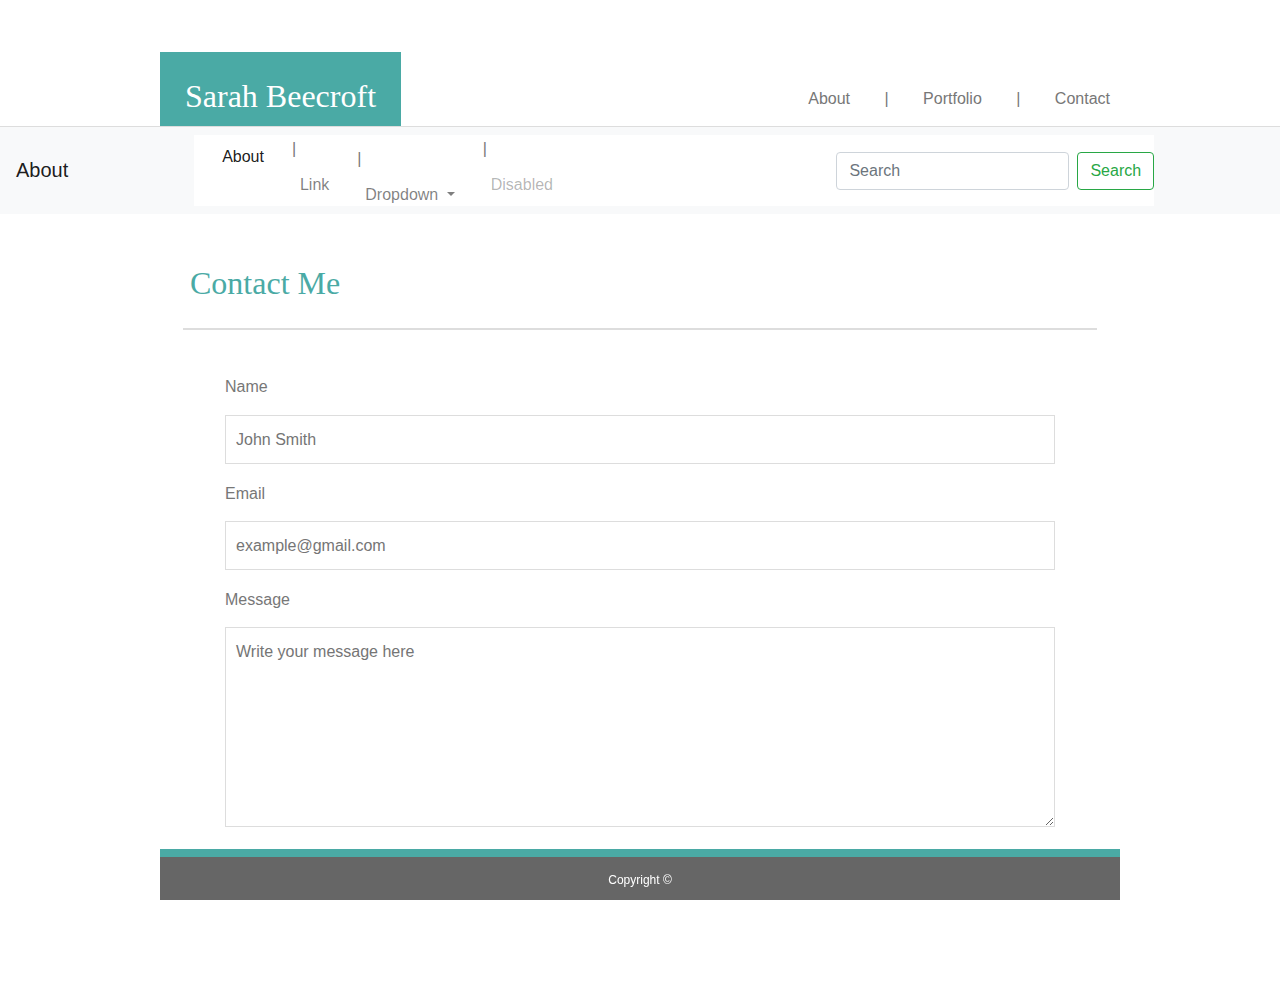
==== contact.html @ 2b7c4250 "Added bootstrap nav bar code" ====
<!DOCTYPE html>
<html lang="en">

<head>
    <meta charset="UTF-8">
    <meta name="viewport" content="width=device-width, initial-scale=1, shrink-to-fit=no">
    <title>Contact</title>

     <!-- Link to Bootstrap CSS here-->
     <link rel="stylesheet" href="https://stackpath.bootstrapcdn.com/bootstrap/4.3.1/css/bootstrap.min.css" integrity="sha384-ggOyR0iXCbMQv3Xipma34MD+dH/1fQ784/j6cY/iJTQUOhcWr7x9JvoRxT2MZw1T" crossorigin="anonymous">
     <!-- Link to my stylesheet here -->
     <link rel="stylesheet" type="text/css" href="assets/css/style.css" />

</head>

<body>

    <!-- Header includes h1 and nav bar-->
    <header>
        <div class="clearfix">

            <div class="name">
                <h1>Sarah Beecroft</h1>
            </div>

            <div class="nav">
                <nav>
                    <ul>
                        <li><a href="index.html">About</a></li>
                        <li><a href="portfolio.html">Portfolio</a></li>
                        <li><a href="contact.html">Contact</a></li>
                    </ul>
                </nav>
            </div>
        </div>

    </header>

    <!-- Bootstrap Navbar Code -->
    <nav class="navbar navbar-expand-lg navbar-light bg-light">
        <a class="navbar-brand" href="index.html">About</a>
        <button class="navbar-toggler" type="button" data-toggle="collapse" data-target="#navbarSupportedContent" aria-controls="navbarSupportedContent" aria-expanded="false" aria-label="Toggle navigation">
          <span class="navbar-toggler-icon"></span>
        </button>
      
        <div class="collapse navbar-collapse" id="navbarSupportedContent">
          <ul class="navbar-nav mr-auto">
            <li class="nav-item active">
              <a class="nav-link" href="index.html">About <span class="sr-only">(current)</span></a>
            </li>
            <li class="nav-item">
              <a class="nav-link" href="#">Link</a>
            </li>
            <li class="nav-item dropdown">
              <a class="nav-link dropdown-toggle" href="#" id="navbarDropdown" role="button" data-toggle="dropdown" aria-haspopup="true" aria-expanded="false">
                Dropdown
              </a>
              <div class="dropdown-menu" aria-labelledby="navbarDropdown">
                <a class="dropdown-item" href="#">Action</a>
                <a class="dropdown-item" href="#">Another action</a>
                <div class="dropdown-divider"></div>
                <a class="dropdown-item" href="#">Something else here</a>
              </div>
            </li>
            <li class="nav-item">
              <a class="nav-link disabled" href="#" tabindex="-1" aria-disabled="true">Disabled</a>
            </li>
          </ul>
          <form class="form-inline my-2 my-lg-0">
            <input class="form-control mr-sm-2" type="search" placeholder="Search" aria-label="Search">
            <button class="btn btn-outline-success my-2 my-sm-0" type="submit">Search</button>
          </form>
        </div>
      </nav>

    <!-- Contact Form HTML -->
    <div class="contactform">
        <h2>Contact Me</h2>
        <hr>
        <br>
        <div class="container">
        <form action="none">

            <label for="name">Name</label>
            <input type="text" id="name" name="full name" placeholder="John Smith">

            <label for="email">Email</label>
            <input type="text" id="email" name="email" placeholder="example@gmail.com">

            <label for="message">Message</label>
            <textarea id="message" name="message" placeholder="Write your message here" style="height:200px"></textarea>

            <input type="submit" value="Submit">  <!-- Submit button -->

        </form>
    </div>
    </div>

    <!-- Footer HTML -->
    <div class="footer">
        <footer>
            <p id="copyright">Copyright ©</p>
        </footer>
    </div>

</body>

</html>
---- assets/css/style.css ----
/* Sets max-width to 960 for all content (except header), centers, and adds white background */
div { 
    max-width: 960px; 
    margin: auto;
    background: white;
    }
  
  /* Adds background image to site, sets background color, and font*/
  body {
    background-image: url("../../assets/images/leaves-pattern.png");
    background-color: white;
    font-family: Arial, Helvetica, sans-serif;
    color: #777777;
    margin: 0;
    line-height: 1.7em; 
   }
   
  
  
  
  
  
  /* Header */
  /* Header style - adds background color, padding, and bottom border */ 
  header {
    background-color: #ffffff;
    padding: 20px; 
    overflow: hidden; /* Removes scroll bar from header  */
    border-bottom:1px solid #dddddd;
    padding-bottom:10px;
  }
  
  /* Clears h1 and nav bar */
  .clearfix::after {
    content: "";
    clear: both;
    display: table;
  }
  
  /* Adds styling to h1 (name) */
  h1 {
    color: white;
    font-family: Georgia, 'Times New Roman', Times, serif; 
    padding: 25px;
    font-size:32px;
    background-color: #4aaaa5;
    color:#ffffff;
    display: inline;
    position: relative; 
    float: left;
    top: 32px;  /*  Moves inline with navigation links */
  }
  
  /* Nav bar styling */
  .nav {
    display: inline-block;  /* Puts navigation links inline horizontally instead of vertically */
    float: right; 
    position: relative; 
    overflow: hidden;
    top: 65px;
  }
  
  /* Navigation links positioning */
  ul li { 
    display: inline-block;
    margin-left: 20px; 
    top: 10px;
  }
  
  /* Removes bullet points from list */
  li {
    list-style: none;
  }
  
  /* Styles nav links and removes underline */
  li a {
    color: #777777;
    text-decoration: none;
    padding: 10px;
    
  }
  
  /* Changes link font and background color on hover */
  a:hover {
    background-color: #4aaaa5;;
    color: white;
  }
  
  /* Adds dividers between top nav links */
  nav li + li:before{
    content: " | ";
    text-align: center;
    padding-right: 20px;
  } 
  
  
  
  
  
  
  /* About section styling */
  .about {
    padding-bottom: 20px;
    margin-bottom: 40px;
  }
  
  /* Makes h2 teal, positions it, and sets font */
  h2 {
    color: #4aaaa5;
    font-family: Georgia, 'Times New Roman', Times, serif;
    margin: 10px;
    padding: 20px;
    position: relative;
    top: 10px;
    margin-top: 20px;
  }
  
  /* Adds line break beneath h2 */
  hr {
    width: 95%;
    border: 1.5px solid #dddddd;
  }
  
  /* Profile photo styling */
  #profilephoto {
      margin: 0 auto;
      padding: 20px; 
      float: left;
    }
  
  /* Paragraph About Me*/  
  .bio {
    margin: 10px;
    padding: 20px;
  }
    
  
  
  
  
  
  /* Portfolio */
  /* Portfolio grid styling */
  
  .row {
    display: flex;
  }
  
  .column {
    margin: 10px;
  }
  
  /* Image styling  */
  img {
    padding: 10px; 
    padding-left: 10px;
    margin-left: 10px;
  }
  
  /* Container holding the image and the text */
  .image {
    position: relative;
    text-align: center;
    color: white;
  }
  
  /* Adds style to text blocks over portfolio images and moves to bottom-center */
  .bottom-center {
    position: absolute;
    bottom: 30px;
    width: 246px; 
    height: 30px;
    left: 20px;
    padding: 12px;
    background: #4aaaa5;
    color: white;
    font-family: Georgia, 'Times New Roman', Times, serif;
    text-align: center;
  }
  
  .portfolio {
    padding-bottom: 20px;
    margin-bottom: 40px;
  }
  
  
  
  
  
  
  /* Contact */
  /* Contact form styling */
  .contactform {
    max-width: 960px; 
    padding-bottom: 20px;
    margin-bottom: 40px;
  }
  
  /* Puts container around form to decrease width of text boxes  */
  .container {
    width: 860px;
  }
  
  /* Styles the text boxes in the form */
  input[type=text], select, textarea {
    width: 100%; 
    padding: 10px; 
    border: 1px solid #dddddd; 
    box-sizing: border-box; 
    margin-top: 6px; 
    margin-bottom: 16px;  
  }
  
  /* Styles the "submit button" */
  input[type=submit] {
    background-color: #4aaaa5;
    color: white;
    padding: 10px 35px;
    border: 1px solid #dddddd;
    cursor: pointer;
    margin-bottom: 20px;
  }
  
  /* When moving the mouse over the submit button, add a darker grey color */
  input[type=submit]:hover {
    background-color: #666666;
  }
  
  
  
  
  
  
  /* Footer */
  /* Styles footer and fixes it to bottom */
  .footer {
    position: fixed;
    left: 0;
    right: 0;
    bottom: 0;
    text-align: center;
    background-color: #666666;
    border-top: 8px solid #4aaaa5;
    box-shadow: 0 50vh 0 50vh white; /* Extends footer to full width of page and makes background white */
    }
  
  #copyright {
    color: white;
    font-size: 12px;
    position: relative; 
    top: 10px; 
  }
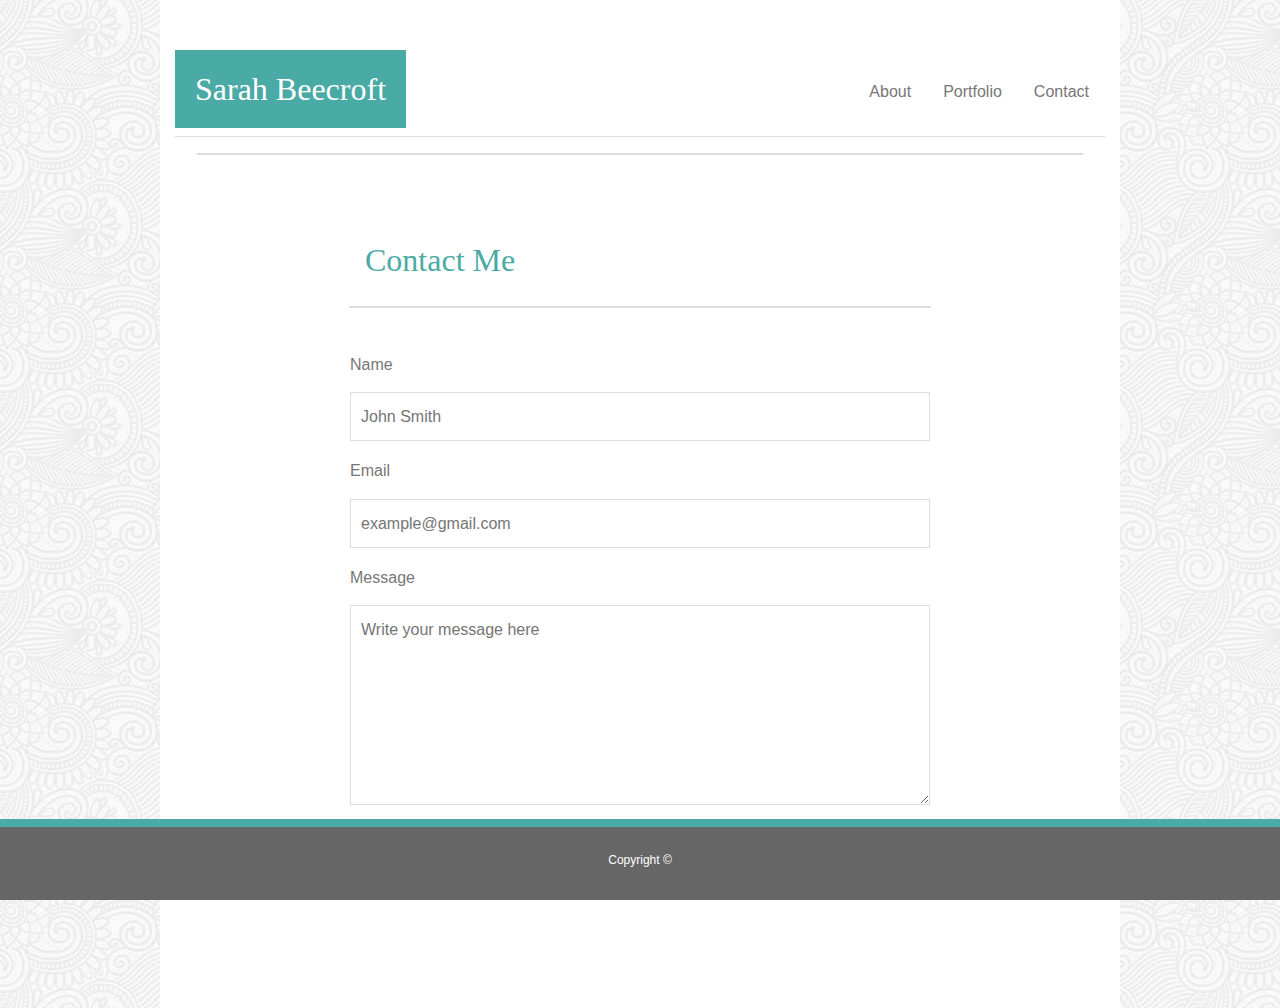
==== commit 737cd0b7: "Adjusted formatting on all pages within grid system" ====
--- a/contact.html
+++ b/contact.html
@@ -2,106 +2,145 @@
 <html lang="en">
 
 <head>
-    <meta charset="UTF-8">
-    <meta name="viewport" content="width=device-width, initial-scale=1, shrink-to-fit=no">
-    <title>Contact</title>
+  <meta charset="UTF-8">
+  <meta name="viewport" content="width=device-width, initial-scale=1, shrink-to-fit=no">
+  <title>Contact</title>
 
-     <!-- Link to Bootstrap CSS here-->
-     <link rel="stylesheet" href="https://stackpath.bootstrapcdn.com/bootstrap/4.3.1/css/bootstrap.min.css" integrity="sha384-ggOyR0iXCbMQv3Xipma34MD+dH/1fQ784/j6cY/iJTQUOhcWr7x9JvoRxT2MZw1T" crossorigin="anonymous">
-     <!-- Link to my stylesheet here -->
-     <link rel="stylesheet" type="text/css" href="assets/css/style.css" />
+  <!-- Link to Bootstrap CSS here-->
+  <link rel="stylesheet" href="https://stackpath.bootstrapcdn.com/bootstrap/4.3.1/css/bootstrap.min.css"
+    integrity="sha384-ggOyR0iXCbMQv3Xipma34MD+dH/1fQ784/j6cY/iJTQUOhcWr7x9JvoRxT2MZw1T" crossorigin="anonymous">
+  <!-- Link to my style sheet here -->
+  <link rel="stylesheet" type="text/css" href="assets/css/style.css" />
+
 
 </head>
 
 <body>
 
-    <!-- Header includes h1 and nav bar-->
+  <!-- Bootstrap container -->
+  <div class="container">
+
+    <!-- Adds white space -->
+    <div class="row" style="height:50px;"></div>
+
     <header>
-        <div class="clearfix">
 
-            <div class="name">
-                <h1>Sarah Beecroft</h1>
-            </div>
+      <div class="row">
 
-            <div class="nav">
-                <nav>
-                    <ul>
-                        <li><a href="index.html">About</a></li>
-                        <li><a href="portfolio.html">Portfolio</a></li>
-                        <li><a href="contact.html">Contact</a></li>
-                    </ul>
-                </nav>
-            </div>
+        <div class="col-5">
+          <h1>Sarah Beecroft</h1>
         </div>
+
+        <!-- Adds spacing between h1 and nav-->
+        <div class="col-2"></div>
+
+        <div class="col-5">
+
+          <!-- Navbar -->
+          <nav>
+
+            <!-- Fixes navlinks to right -->
+            <ul class="nav justify-content-end">
+
+              <li class="nav-item">
+                <a class="nav-link" href="index.html">About</a>
+              </li>
+              <li class="nav-item">
+                <a class="nav-link" href="portfolio.html">Portfolio</a>
+              </li>
+              <li class="nav-item">
+                <a class="nav-link active" href="contact.html">Contact</a>
+              </li>
+
+            </ul>
+
+          </nav>
+
+        </div>
+
+      </div>
 
     </header>
 
-    <!-- Bootstrap Navbar Code -->
-    <nav class="navbar navbar-expand-lg navbar-light bg-light">
-        <a class="navbar-brand" href="index.html">About</a>
-        <button class="navbar-toggler" type="button" data-toggle="collapse" data-target="#navbarSupportedContent" aria-controls="navbarSupportedContent" aria-expanded="false" aria-label="Toggle navigation">
-          <span class="navbar-toggler-icon"></span>
-        </button>
-      
-        <div class="collapse navbar-collapse" id="navbarSupportedContent">
-          <ul class="navbar-nav mr-auto">
-            <li class="nav-item active">
-              <a class="nav-link" href="index.html">About <span class="sr-only">(current)</span></a>
-            </li>
-            <li class="nav-item">
-              <a class="nav-link" href="#">Link</a>
-            </li>
-            <li class="nav-item dropdown">
-              <a class="nav-link dropdown-toggle" href="#" id="navbarDropdown" role="button" data-toggle="dropdown" aria-haspopup="true" aria-expanded="false">
-                Dropdown
-              </a>
-              <div class="dropdown-menu" aria-labelledby="navbarDropdown">
-                <a class="dropdown-item" href="#">Action</a>
-                <a class="dropdown-item" href="#">Another action</a>
-                <div class="dropdown-divider"></div>
-                <a class="dropdown-item" href="#">Something else here</a>
-              </div>
-            </li>
-            <li class="nav-item">
-              <a class="nav-link disabled" href="#" tabindex="-1" aria-disabled="true">Disabled</a>
-            </li>
-          </ul>
-          <form class="form-inline my-2 my-lg-0">
-            <input class="form-control mr-sm-2" type="search" placeholder="Search" aria-label="Search">
-            <button class="btn btn-outline-success my-2 my-sm-0" type="submit">Search</button>
-          </form>
-        </div>
-      </nav>
 
-    <!-- Contact Form HTML -->
-    <div class="contactform">
-        <h2>Contact Me</h2>
+    <!-- Adds line break beneath h2 -->
+    <div class="col-12">
+
+      <div class="row">
         <hr>
-        <br>
-        <div class="container">
-        <form action="none">
+      </div>
 
-            <label for="name">Name</label>
-            <input type="text" id="name" name="full name" placeholder="John Smith">
-
-            <label for="email">Email</label>
-            <input type="text" id="email" name="email" placeholder="example@gmail.com">
-
-            <label for="message">Message</label>
-            <textarea id="message" name="message" placeholder="Write your message here" style="height:200px"></textarea>
-
-            <input type="submit" value="Submit">  <!-- Submit button -->
-
-        </form>
-    </div>
     </div>
 
-    <!-- Footer HTML -->
-    <div class="footer">
-        <footer>
+    <!-- Adds white space -->
+    <div class="row" style="height:20px;"></div>
+
+    <div class="row">
+
+      <!-- Padding -->
+      <div class="col-2">
+      </div>
+
+      <div class="col-8">
+
+        <!-- Contact Form HTML -->
+        <div class="contactform">
+          <h2>Contact Me</h2>
+          <hr>
+          <br>
+
+          <div class="container">
+            <form action="none">
+
+              <label for="name">Name</label>
+              <input type="text" id="name" name="full name" placeholder="John Smith">
+
+              <label for="email">Email</label>
+              <input type="text" id="email" name="email" placeholder="example@gmail.com">
+
+              <label for="message">Message</label>
+              <textarea id="message" name="message" placeholder="Write your message here"
+                style="height:200px"></textarea>
+
+              <input type="submit" value="Submit"> <!-- Submit button -->
+
+            </form>
+
+          </div>
+
+        </div>
+
+      </div>
+
+      <!-- Padding -->
+      <div class="col-2">
+      </div>
+
+    </div>
+
+
+
+
+
+    <!-- Adds white space -->
+    <div class="col-12" style="height:50px;"></div>
+
+    <div class="row">
+
+      <div class="col-12">
+
+        <div class="footer">
+          <footer>
             <p id="copyright">Copyright ©</p>
-        </footer>
+          </footer>
+        </div>
+
+      </div>
+
     </div>
+
+  </div>
+
 
 </body>
 
--- a/assets/css/style.css
+++ b/assets/css/style.css
@@ -1,97 +1,54 @@
-/* Sets max-width to 960 for all content (except header), centers, and adds white background */
-div { 
-    max-width: 960px; 
-    margin: auto;
+/* Adds white background to container and sets max width to 960px */
+.container {
     background: white;
-    }
-  
-  /* Adds background image to site, sets background color, and font*/
+    max-width: 960px;
+} 
+ 
+ /* Adds background image to site, sets background color, and font*/
   body {
-    background-image: url("../../assets/images/leaves-pattern.png");
+    background-image: url("../../assets/images/full-bloom.png");
     background-color: white;
     font-family: Arial, Helvetica, sans-serif;
     color: #777777;
-    margin: 0;
     line-height: 1.7em; 
    }
    
-  
-  
-  
-  
-  
   /* Header */
   /* Header style - adds background color, padding, and bottom border */ 
   header {
     background-color: #ffffff;
-    padding: 20px; 
-    overflow: hidden; /* Removes scroll bar from header  */
-    border-bottom:1px solid #dddddd;
-    padding-bottom:10px;
-  }
-  
-  /* Clears h1 and nav bar */
-  .clearfix::after {
-    content: "";
-    clear: both;
-    display: table;
+    border-bottom: 1px solid #dddddd;
   }
   
   /* Adds styling to h1 (name) */
   h1 {
     color: white;
     font-family: Georgia, 'Times New Roman', Times, serif; 
-    padding: 25px;
+    padding: 20px;
     font-size:32px;
     background-color: #4aaaa5;
-    color:#ffffff;
-    display: inline;
-    position: relative; 
-    float: left;
-    top: 32px;  /*  Moves inline with navigation links */
+    text-align: center;
+    border: none;
+    display: inline-block; /* Trims h1 background */
   }
   
-  /* Nav bar styling */
-  .nav {
-    display: inline-block;  /* Puts navigation links inline horizontally instead of vertically */
-    float: right; 
-    position: relative; 
-    overflow: hidden;
-    top: 65px;
+  /* Nav link positioning */
+  .nav-item {
+    margin-top: 20px;
   }
   
-  /* Navigation links positioning */
-  ul li { 
-    display: inline-block;
-    margin-left: 20px; 
-    top: 10px;
+   /* Styles nav links and adds dividers */
+   nav a {
+    color: #777777;
   }
-  
-  /* Removes bullet points from list */
-  li {
-    list-style: none;
-  }
-  
-  /* Styles nav links and removes underline */
-  li a {
-    color: #777777;
-    text-decoration: none;
-    padding: 10px;
-    
-  }
+
+
   
   /* Changes link font and background color on hover */
   a:hover {
     background-color: #4aaaa5;;
     color: white;
   }
-  
-  /* Adds dividers between top nav links */
-  nav li + li:before{
-    content: " | ";
-    text-align: center;
-    padding-right: 20px;
-  } 
   
   
   
@@ -118,15 +75,10 @@
   /* Adds line break beneath h2 */
   hr {
     width: 95%;
-    border: 1.5px solid #dddddd;
+    border: 1px solid #dddddd;
   }
   
-  /* Profile photo styling */
-  #profilephoto {
-      margin: 0 auto;
-      padding: 20px; 
-      float: left;
-    }
+
   
   /* Paragraph About Me*/  
   .bio {
@@ -143,7 +95,7 @@
   /* Portfolio grid styling */
   
   .row {
-    display: flex;
+
   }
   
   .column {
@@ -152,9 +104,6 @@
   
   /* Image styling  */
   img {
-    padding: 10px; 
-    padding-left: 10px;
-    margin-left: 10px;
   }
   
   /* Container holding the image and the text */
@@ -191,15 +140,10 @@
   /* Contact */
   /* Contact form styling */
   .contactform {
-    max-width: 960px; 
     padding-bottom: 20px;
     margin-bottom: 40px;
   }
   
-  /* Puts container around form to decrease width of text boxes  */
-  .container {
-    width: 860px;
-  }
   
   /* Styles the text boxes in the form */
   input[type=text], select, textarea {
@@ -241,14 +185,13 @@
     text-align: center;
     background-color: #666666;
     border-top: 8px solid #4aaaa5;
-    box-shadow: 0 50vh 0 50vh white; /* Extends footer to full width of page and makes background white */
+    padding: 10px;
     }
   
   #copyright {
     color: white;
     font-size: 12px;
-    position: relative; 
-    top: 10px; 
+    margin-top: 10px;
   }
   
   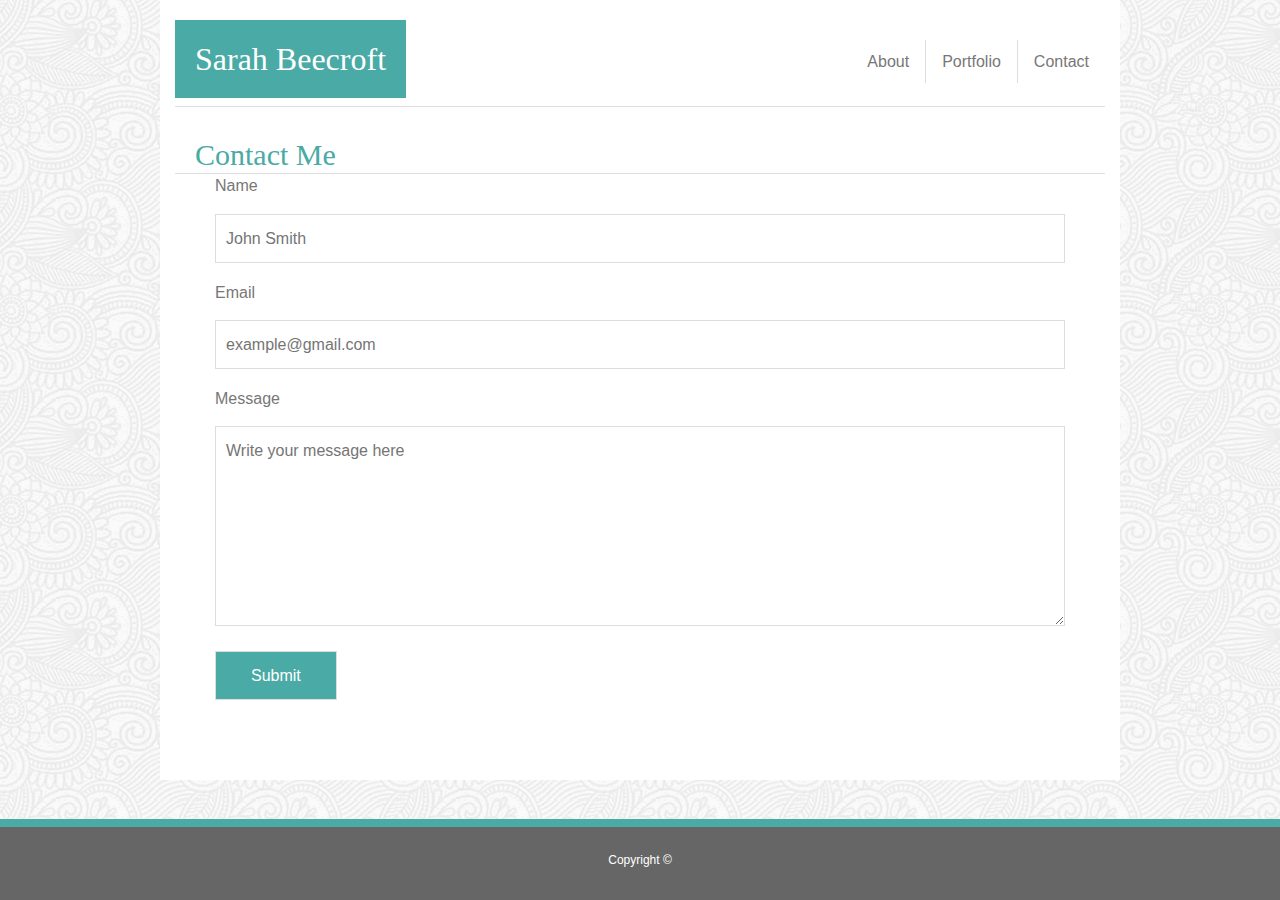
==== commit 67ff4065: "Added updated profile image with new size, made image responsive, and updated header on all pages" ====
--- a/contact.html
+++ b/contact.html
@@ -2,6 +2,7 @@
 <html lang="en">
 
 <head>
+
   <meta charset="UTF-8">
   <meta name="viewport" content="width=device-width, initial-scale=1, shrink-to-fit=no">
   <title>Contact</title>
@@ -12,7 +13,6 @@
   <!-- Link to my style sheet here -->
   <link rel="stylesheet" type="text/css" href="assets/css/style.css" />
 
-
 </head>
 
 <body>
@@ -21,7 +21,7 @@
   <div class="container">
 
     <!-- Adds white space -->
-    <div class="row" style="height:50px;"></div>
+    <div class="row" style="height:20px;"></div>
 
     <header>
 
@@ -39,8 +39,8 @@
           <!-- Navbar -->
           <nav>
 
-            <!-- Fixes navlinks to right -->
             <ul class="nav justify-content-end">
+              <!-- Fixes navlinks to right -->
 
               <li class="nav-item">
                 <a class="nav-link" href="index.html">About</a>
@@ -62,82 +62,64 @@
 
     </header>
 
+    <div class="row">
 
-    <!-- Adds line break beneath h2 -->
-    <div class="col-12">
-
-      <div class="row">
-        <hr>
+      <div class="col-12">
+        <h2>Contact Me</h2>
       </div>
 
-    </div>
+      <!-- Contact Form HTML -->
+      <div class="contactform">
 
-    <!-- Adds white space -->
-    <div class="row" style="height:20px;"></div>
 
-    <div class="row">
+        <div class="container">
+          <form action="none">
 
-      <!-- Padding -->
-      <div class="col-2">
-      </div>
+            <label for="name">Name</label>
+            <input type="text" id="name" name="full name" placeholder="John Smith">
 
-      <div class="col-8">
+            <label for="email">Email</label>
+            <input type="text" id="email" name="email" placeholder="example@gmail.com">
 
-        <!-- Contact Form HTML -->
-        <div class="contactform">
-          <h2>Contact Me</h2>
-          <hr>
-          <br>
+            <label for="message">Message</label>
+            <textarea id="message" name="message" placeholder="Write your message here" style="height:200px"></textarea>
 
-          <div class="container">
-            <form action="none">
+            <input type="submit" value="Submit"> <!-- Submit button -->
 
-              <label for="name">Name</label>
-              <input type="text" id="name" name="full name" placeholder="John Smith">
-
-              <label for="email">Email</label>
-              <input type="text" id="email" name="email" placeholder="example@gmail.com">
-
-              <label for="message">Message</label>
-              <textarea id="message" name="message" placeholder="Write your message here"
-                style="height:200px"></textarea>
-
-              <input type="submit" value="Submit"> <!-- Submit button -->
-
-            </form>
-
-          </div>
+          </form>
 
         </div>
 
       </div>
 
-      <!-- Padding -->
-      <div class="col-2">
-      </div>
+    </div>
 
+    <!-- Padding -->
+    <div class="col-2">
     </div>
+
+  </div>
 
 
 
 
 
-    <!-- Adds white space -->
-    <div class="col-12" style="height:50px;"></div>
+  <!-- Adds white space -->
+  <div class="col-12" style="height:50px;"></div>
 
-    <div class="row">
+  <div class="row">
 
-      <div class="col-12">
+    <div class="col-12">
 
-        <div class="footer">
-          <footer>
-            <p id="copyright">Copyright ©</p>
-          </footer>
-        </div>
-
+      <div class="footer">
+        <footer>
+          <p id="copyright">Copyright ©</p>
+        </footer>
       </div>
 
     </div>
+
+  </div>
 
   </div>
 
--- a/assets/css/style.css
+++ b/assets/css/style.css
@@ -16,7 +16,6 @@
   /* Header */
   /* Header style - adds background color, padding, and bottom border */ 
   header {
-    background-color: #ffffff;
     border-bottom: 1px solid #dddddd;
   }
   
@@ -37,12 +36,23 @@
     margin-top: 20px;
   }
   
-   /* Styles nav links and adds dividers */
-   nav a {
+  nav {
     color: #777777;
   }
-
-
+   /* Adds dividers to nav links */
+   nav li {
+    border-left: 1px solid #dddddd; 
+  }
+
+  /* Removes border from left side of first nav link */
+  a.nav-link {
+    color: #777777;
+  }
+
+  .nav li:first-child {
+    border-left: 0 none;
+    height: 50%;
+  }
   
   /* Changes link font and background color on hover */
   a:hover {
@@ -51,8 +61,7 @@
   }
   
   
-  
-  
+
   
   
   /* About section styling */
@@ -65,73 +74,77 @@
   h2 {
     color: #4aaaa5;
     font-family: Georgia, 'Times New Roman', Times, serif;
-    margin: 10px;
-    padding: 20px;
+    font-size: 30px;
     position: relative;
     top: 10px;
     margin-top: 20px;
-  }
-  
-  /* Adds line break beneath h2 */
-  hr {
-    width: 95%;
-    border: 1px solid #dddddd;
-  }
-  
-
-  
-  /* Paragraph About Me*/  
+    border-bottom: 1px solid #dddddd;
+    padding-left: 20px;
+  }
+
   .bio {
-    margin: 10px;
-    padding: 20px;
-  }
+    padding: 30px;
+    margin: 41px 20px 0px 10px;
+  }
+  
+  /* Responsive image  */
+  img.img-fluid {
+    margin: 58px 0px 0px 25px;
+
     
-  
-  
-  
-  
-  
-  /* Portfolio */
-  /* Portfolio grid styling */
-  
-  .row {
-
-  }
-  
-  .column {
-    margin: 10px;
-  }
-  
-  /* Image styling  */
-  img {
-  }
-  
-  /* Container holding the image and the text */
-  .image {
-    position: relative;
-    text-align: center;
-    color: white;
-  }
-  
-  /* Adds style to text blocks over portfolio images and moves to bottom-center */
-  .bottom-center {
-    position: absolute;
-    bottom: 30px;
-    width: 246px; 
-    height: 30px;
-    left: 20px;
-    padding: 12px;
-    background: #4aaaa5;
-    color: white;
-    font-family: Georgia, 'Times New Roman', Times, serif;
-    text-align: center;
-  }
-  
-  .portfolio {
-    padding-bottom: 20px;
-    margin-bottom: 40px;
-  }
-  
+  }
+
+  
+  
+
+/* Portfolio */
+/* Portfolio grid styling */
+
+
+.row {
+  display: flex;
+}
+
+.column {
+  margin: 10px;
+}
+
+/* Image styling  */
+img {
+  padding: 10px; 
+  padding-left: 10px;
+  margin-left: 10px;
+}
+
+/* Container holding the image and the text */
+.image {
+  position: relative;
+  text-align: center;
+  color: white;
+  left: 155px;
+}
+
+/* Adds style to text blocks over portfolio images and moves to bottom-center */
+.bottom-center {
+  position: absolute;
+  bottom: 30px;
+  width: 270px; 
+  height: 30px;
+  left: 20px;
+  background: #4aaaa5;
+  color: white;
+  font-family: Georgia, 'Times New Roman', Times, serif;
+  text-align: center;
+}
+
+.portfolio {
+  padding-bottom: 80px;
+  margin-bottom: 40px;
+  align-content: center;
+}
+
+
+
   
   
   
@@ -140,7 +153,7 @@
   /* Contact */
   /* Contact form styling */
   .contactform {
-    padding-bottom: 20px;
+    padding: 0px 40px 20px 40px;
     margin-bottom: 40px;
   }
   
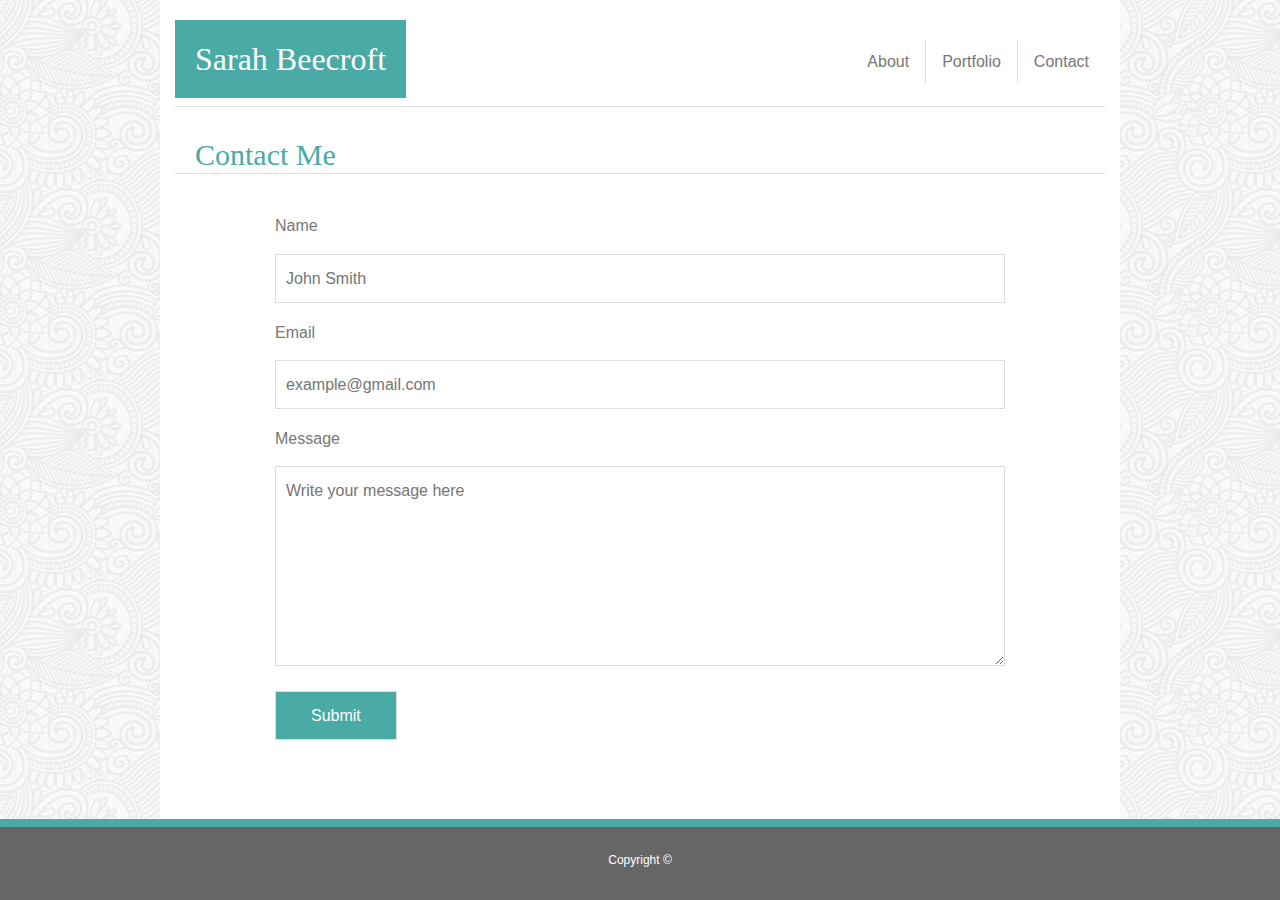
==== commit 43cafa83: "Removed stray divs after validating HTML" ====
--- a/contact.html
+++ b/contact.html
@@ -121,8 +121,6 @@
 
   </div>
 
-  </div>
-
 
 </body>
 
--- a/assets/css/style.css
+++ b/assets/css/style.css
@@ -13,6 +13,8 @@
     line-height: 1.7em; 
    }
    
+
+
   /* Header */
   /* Header style - adds background color, padding, and bottom border */ 
   header {
@@ -84,7 +86,7 @@
 
   .bio {
     padding: 30px;
-    margin: 41px 20px 0px 10px;
+    margin: 49px 20px 0px 10px;
   }
   
   /* Responsive image  */
@@ -111,7 +113,6 @@
 
 /* Image styling  */
 img {
-  padding: 10px; 
   padding-left: 10px;
   margin-left: 10px;
 }
@@ -127,14 +128,15 @@
 /* Adds style to text blocks over portfolio images and moves to bottom-center */
 .bottom-center {
   position: absolute;
-  bottom: 30px;
+  bottom: 20px;
+  left: 35px;
   width: 270px; 
-  height: 30px;
-  left: 20px;
+  height: 50px;
   background: #4aaaa5;
   color: white;
   font-family: Georgia, 'Times New Roman', Times, serif;
   text-align: center;
+  padding-top: 10px; /* Centers text vertically */ 
 }
 
 .portfolio {
@@ -149,11 +151,12 @@
   
   
   
+
   
   /* Contact */
   /* Contact form styling */
   .contactform {
-    padding: 0px 40px 20px 40px;
+    padding: 40px 100px 20px 100px;
     margin-bottom: 40px;
   }
   
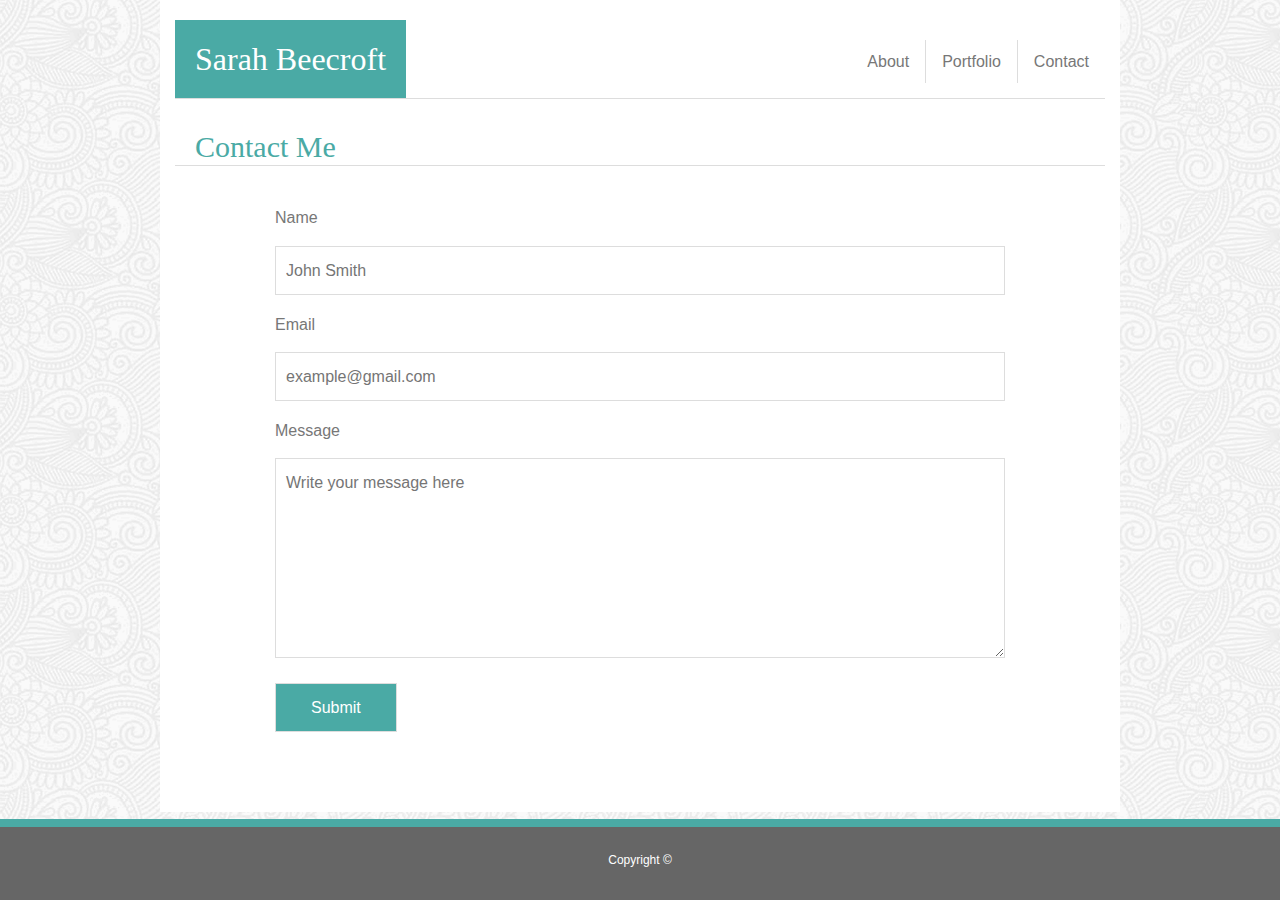
==== commit be642012: "Put header in its own container and removed margin beneath header" ====
--- a/contact.html
+++ b/contact.html
@@ -17,7 +17,6 @@
 
 <body>
 
-  <!-- Bootstrap container -->
   <div class="container">
 
     <!-- Adds white space -->
@@ -61,6 +60,10 @@
       </div>
 
     </header>
+
+  </div>
+  <!-- Bootstrap container -->
+  <div class="container">
 
     <div class="row">
 
--- a/assets/css/style.css
+++ b/assets/css/style.css
@@ -31,6 +31,7 @@
     text-align: center;
     border: none;
     display: inline-block; /* Trims h1 background */
+    margin-bottom: 0;
   }
   
   /* Nav link positioning */
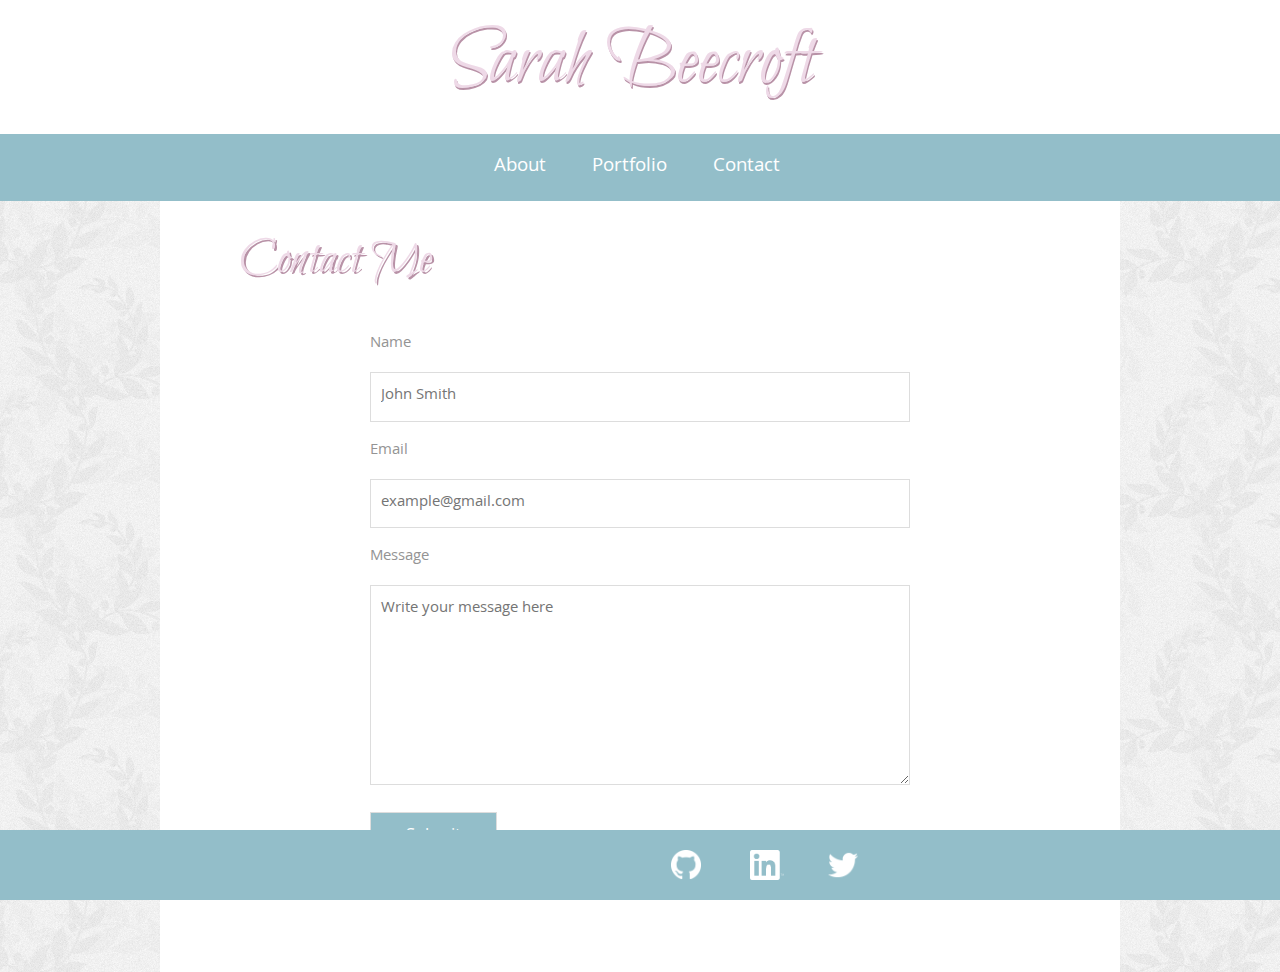
==== commit d4b43010: "Made final style changes to index.html and contact.html" ====
--- a/contact.html
+++ b/contact.html
@@ -5,126 +5,140 @@
 
   <meta charset="UTF-8">
   <meta name="viewport" content="width=device-width, initial-scale=1, shrink-to-fit=no">
-  <title>Contact</title>
+  <title>Contact Me</title>
 
-  <!-- Link to Bootstrap CSS here-->
+  <!-- Links to Bootstrap-->
   <link rel="stylesheet" href="https://stackpath.bootstrapcdn.com/bootstrap/4.3.1/css/bootstrap.min.css"
     integrity="sha384-ggOyR0iXCbMQv3Xipma34MD+dH/1fQ784/j6cY/iJTQUOhcWr7x9JvoRxT2MZw1T" crossorigin="anonymous">
-  <!-- Link to my style sheet here -->
+
+  <!-- Links to  my CSS -->
   <link rel="stylesheet" type="text/css" href="assets/css/style.css" />
+
+  <!-- Links to Google Fonts -->
+  <link href="https://fonts.googleapis.com/css?family=Bilbo+Swash+Caps|Khula" rel="stylesheet">
 
 </head>
 
 <body>
 
-  <div class="container">
+  <!-- Header -->
+  <header>
 
-    <!-- Adds white space -->
-    <div class="row" style="height:20px;"></div>
+    <div class="row">
 
-    <header>
+      <!-- White space -->
+      <div class="col-4"></div>
 
-      <div class="row">
-
-        <div class="col-5">
-          <h1>Sarah Beecroft</h1>
-        </div>
-
-        <!-- Adds spacing between h1 and nav-->
-        <div class="col-2"></div>
-
-        <div class="col-5">
-
-          <!-- Navbar -->
-          <nav>
-
-            <ul class="nav justify-content-end">
-              <!-- Fixes navlinks to right -->
-
-              <li class="nav-item">
-                <a class="nav-link" href="index.html">About</a>
-              </li>
-              <li class="nav-item">
-                <a class="nav-link" href="portfolio.html">Portfolio</a>
-              </li>
-              <li class="nav-item">
-                <a class="nav-link active" href="contact.html">Contact</a>
-              </li>
-
-            </ul>
-
-          </nav>
-
-        </div>
-
+      <!-- Header -->
+      <div class="col-4">
+        <h1>Sarah Beecroft</h1>
       </div>
 
-    </header>
+      <!-- White space -->
+      <div class="col-4"></div>
+
+    </div>
+
+  </header>
+
+
+  <!-- Nav bar -->
+  <div class="row" id="navbar">
+
+    <div class="col-12">
+
+      <ul class="nav justify-content-center">
+        <li class="nav-item">
+          <a class="nav-link" href="index.html">About</a>
+        </li>
+        <li class="nav-item">
+          <a class="nav-link" href="portfolio.html">Portfolio</a>
+        </li>
+        <li class="nav-item">
+          <a class="nav-link active" href="contact.html">Contact</a>
+        </li>
+      </ul>
+
+    </div>
 
   </div>
-  <!-- Bootstrap container -->
+
+  <!-- Puts image and about me content in container -->
   <div class="container">
 
     <div class="row">
 
-      <div class="col-12">
+      <div class="col-6">
+
         <h2>Contact Me</h2>
+
       </div>
 
-      <!-- Contact Form HTML -->
-      <div class="contactform">
+      <!--White Space -->
+      <div class="col-6" id="border"></div>
 
+    </div>
 
-        <div class="container">
-          <form action="none">
+    <div class="row">
+      
+      <!-- White Space -->
+      <div class="col-1"></div>
 
-            <label for="name">Name</label>
-            <input type="text" id="name" name="full name" placeholder="John Smith">
+      <div class="col-10">
 
-            <label for="email">Email</label>
-            <input type="text" id="email" name="email" placeholder="example@gmail.com">
+        <div class="contactform">
 
-            <label for="message">Message</label>
-            <textarea id="message" name="message" placeholder="Write your message here" style="height:200px"></textarea>
+          <div class="container">
+            <form action="none">
 
-            <input type="submit" value="Submit"> <!-- Submit button -->
+              <label for="name">Name</label>
+              <input type="text" id="name" name="full name" placeholder="John Smith">
 
-          </form>
+              <label for="email">Email</label>
+              <input type="text" id="email" name="email" placeholder="example@gmail.com">
 
+              <label for="message">Message</label>
+              <textarea id="message" name="message" placeholder="Write your message here"
+                style="height:200px"></textarea>
+
+              <input type="submit" value="Submit"> <!-- Submit button -->
+
+            </form>
+
+          </div>
+
+        </div>
+
+        <!-- White Space -->
+        <div class="col-1"></div>
+
+      </div>
+
+      <!--End of Bootstrap container -->
+    </div>
+
+    <!-- Footer -->
+    <div class="row">
+
+      <div class="col-md-12">
+
+        <div class="footer">
+          <footer>
+            <div class="logos">
+              <a href="https://github.com/SarahMBeecroft" target="_blank" class="noHover"><img
+                  src="./assets/images/githublogo.png" id="github" alt="White Github Logo"></a> <a
+                href="https://www.linkedin.com/in/sarah-beecroft-347b8747/" target="_blank"><img
+                  src="./assets/images/linkedinlogo.png" id="linkedin" alt="White LinkedIn Logo"></a> <a
+                href="https://twitter.com/sarah_bean" target="_blank"><img src="./assets/images/twitterlogo.png"
+                  id="twitter" alt="White twitter Logo"></a>
+            </div>
+          </footer>
         </div>
 
       </div>
 
     </div>
 
-    <!-- Padding -->
-    <div class="col-2">
-    </div>
-
-  </div>
-
-
-
-
-
-  <!-- Adds white space -->
-  <div class="col-12" style="height:50px;"></div>
-
-  <div class="row">
-
-    <div class="col-12">
-
-      <div class="footer">
-        <footer>
-          <p id="copyright">Copyright ©</p>
-        </footer>
-      </div>
-
-    </div>
-
-  </div>
-
-
 </body>
 
 </html>--- a/assets/css/style.css
+++ b/assets/css/style.css
@@ -4,211 +4,184 @@
     max-width: 960px;
 } 
  
- /* Adds background image to site, sets background color, and font*/
-  body {
-    background-image: url("../../assets/images/full-bloom.png");
-    background-color: white;
-    font-family: Arial, Helvetica, sans-serif;
-    color: #777777;
-    line-height: 1.7em; 
-   }
-   
-
-
-  /* Header */
-  /* Header style - adds background color, padding, and bottom border */ 
-  header {
-    border-bottom: 1px solid #dddddd;
-  }
-  
-  /* Adds styling to h1 (name) */
-  h1 {
-    color: white;
-    font-family: Georgia, 'Times New Roman', Times, serif; 
-    padding: 20px;
-    font-size:32px;
-    background-color: #4aaaa5;
-    text-align: center;
-    border: none;
-    display: inline-block; /* Trims h1 background */
-    margin-bottom: 0;
-  }
-  
-  /* Nav link positioning */
-  .nav-item {
-    margin-top: 20px;
-  }
-  
-  nav {
-    color: #777777;
-  }
-   /* Adds dividers to nav links */
-   nav li {
-    border-left: 1px solid #dddddd; 
-  }
-
-  /* Removes border from left side of first nav link */
-  a.nav-link {
-    color: #777777;
-  }
-
-  .nav li:first-child {
-    border-left: 0 none;
-    height: 50%;
-  }
-  
-  /* Changes link font and background color on hover */
-  a:hover {
-    background-color: #4aaaa5;;
-    color: white;
-  }
-  
-  
-
-  
-  
-  /* About section styling */
-  .about {
-    padding-bottom: 20px;
-    margin-bottom: 40px;
-  }
-  
-  /* Makes h2 teal, positions it, and sets font */
-  h2 {
-    color: #4aaaa5;
-    font-family: Georgia, 'Times New Roman', Times, serif;
-    font-size: 30px;
-    position: relative;
-    top: 10px;
-    margin-top: 20px;
-    border-bottom: 1px solid #dddddd;
-    padding-left: 20px;
-  }
-
-  .bio {
-    padding: 30px;
-    margin: 49px 20px 0px 10px;
-  }
-  
-  /* Responsive image  */
-  img.img-fluid {
-    margin: 58px 0px 0px 25px;
-
-    
-  }
-
-  
-  
-
-/* Portfolio */
-/* Portfolio grid styling */
-
-
-.row {
-  display: flex;
-}
-
-.column {
-  margin: 10px;
-}
-
-/* Image styling  */
-img {
-  padding-left: 10px;
-  margin-left: 10px;
-}
-
-/* Container holding the image and the text */
-.image {
-  position: relative;
-  text-align: center;
-  color: white;
-  left: 155px;
-}
-
-/* Adds style to text blocks over portfolio images and moves to bottom-center */
-.bottom-center {
-  position: absolute;
-  bottom: 20px;
-  left: 35px;
-  width: 270px; 
-  height: 50px;
-  background: #4aaaa5;
-  color: white;
-  font-family: Georgia, 'Times New Roman', Times, serif;
-  text-align: center;
-  padding-top: 10px; /* Centers text vertically */ 
-}
-
-.portfolio {
-  padding-bottom: 80px;
-  margin-bottom: 40px;
-  align-content: center;
+/* Adds background image to site, sets background color, and font*/
+body {
+  background-image: url("../../assets/images/xv.png");
+  background-color: white;
+  font-family: 'Khula', sans-serif;
+  color: #949494;
+  line-height: 1.7em; 
+  overflow-x: hidden; /* Hides horizontal scroll bar */
 }
 
 
+/* Header */
+header {
+  background: white;  
+  width:100%;
+}
+
+.fixedheader {
+  position: fixed;
+  top: 0;
+  width: 100%
+}
+
+
+/* Adds styling to h1 (name) */
+h1 {
+  font-family: 'Bilbo Swash Caps', cursive;
+  font-size: 80px;
+  padding: 15px 0px 15px 0px;
+  background: white;
+  color: #eed9e7;
+  text-align: center;
+  margin-right: 12px;
+  text-shadow: 1.5px 1.5px #b892a7;
+}
+
+/* Changes link background color on hover */
+h1:hover {
+  color: #b892a7;
+  text-shadow: 1.5px 1.5px #eed9e7;
+}
+
+
+/* Nav bar styling */
+#navbar {
+  background: #93bec9;
+}
+.nav-item {
+  background: #93bec9;
+  font-size: 20px;
+}
+
+.nav-link {
+  color: white;
+  padding: 20px;
+  margin-right: 6px;
+  font-family: 'Khula', sans-serif;
+}
+
+/* Changes link background color on hover */
+.nav-link:hover {
+  background-color: #4699a8;
+  color: white;
+}
+
+
+/* About section styling */
+/* Profile photo */
+img {
+  width: 200px;
+  height: 150px; 
+  margin: 15px 0px 85px 45px;
+}
+
+img:hover {
+  opacity: 0.5;
+  filter: alpha(opacity=50); /* For IE8 and earlier */
+}
+
+.bio {
+  margin: 20px 65px 135px 0px;
+}
+  
+h2 {
+  font-family: 'Bilbo Swash Caps', cursive;
+  font-size: 50px;
+  background: white;
+  color: #eed9e7;
+  text-shadow: 1.5px 1.5px #b892a7;
+  margin: 30px 0px 0px 65px;
+}
+
+/* Changes link background color on hover */
+h2:hover {
+  color: #b892a7;
+  text-shadow: 1.5px 1.5px #eed9e7;
+}
+
+
+/* Contact */
+/* Contact form styling */
+.contactform {
+  padding: 40px 100px 20px 100px;
+  margin-bottom: 40px;
+}
+  
+/* Styles the text boxes in the form */
+input[type=text], select, textarea {
+  width: 100%; 
+  padding: 10px; 
+  border: 1px solid #dddddd; 
+  box-sizing: border-box; 
+  margin-top: 6px; 
+  margin-bottom: 16px;  
+}
+  
+/* Styles the "submit button" */
+input[type=submit] {
+  background-color: #93bec9;
+  color: white;
+  padding: 10px 35px;
+  border: 1px solid #dddddd;
+  cursor: pointer;
+  margin-bottom: 50px;
+  font-size: 18px;
+}
+  
+/* When moving the mouse over the submit button, add a darker grey color */
+input[type=submit]:hover {
+  background-color: #4699a8;
+}
 
   
+/* Footer */
+/* Styles footer and fixes it to bottom */
+.footer {
+  position: fixed;
+  left: 0;
+  right: 0;
+  bottom: 0;
+  background-color: #93bec9;
+  height: 70px;
+}
   
-  
-  
+#github {
+  height: 30px;
+  width: auto;
+  margin-top: 20px;
+}
 
-  
-  /* Contact */
-  /* Contact form styling */
-  .contactform {
-    padding: 40px 100px 20px 100px;
-    margin-bottom: 40px;
-  }
-  
-  
-  /* Styles the text boxes in the form */
-  input[type=text], select, textarea {
-    width: 100%; 
-    padding: 10px; 
-    border: 1px solid #dddddd; 
-    box-sizing: border-box; 
-    margin-top: 6px; 
-    margin-bottom: 16px;  
-  }
-  
-  /* Styles the "submit button" */
-  input[type=submit] {
-    background-color: #4aaaa5;
-    color: white;
-    padding: 10px 35px;
-    border: 1px solid #dddddd;
-    cursor: pointer;
-    margin-bottom: 20px;
-  }
-  
-  /* When moving the mouse over the submit button, add a darker grey color */
-  input[type=submit]:hover {
-    background-color: #666666;
-  }
-  
-  
-  
-  
-  
-  
-  /* Footer */
-  /* Styles footer and fixes it to bottom */
-  .footer {
-    position: fixed;
-    left: 0;
-    right: 0;
-    bottom: 0;
-    text-align: center;
-    background-color: #666666;
-    border-top: 8px solid #4aaaa5;
-    padding: 10px;
-    }
-  
-  #copyright {
-    color: white;
-    font-size: 12px;
-    margin-top: 10px;
-  }
-  
-  +#github:hover {
+  opacity: 0.5;
+  filter: alpha(opacity=50); /* For IE8 and earlier */
+}
+
+#linkedin {
+  height: 30px;
+  width: auto;
+  margin-top: 20px;
+}
+
+#linkedin:hover {
+  opacity: 0.5;
+  filter: alpha(opacity=50); /* For IE8 and earlier */
+}
+
+#twitter {
+  height: 30px;
+  width: auto;
+  margin-top: 20px;
+  margin-left: 40px;
+}
+
+#twitter:hover {
+  opacity: 0.5;
+  filter: alpha(opacity=50); /* For IE8 and earlier */
+}
+
+.logos {
+  margin: 0px 0px 50px 626px;
+}
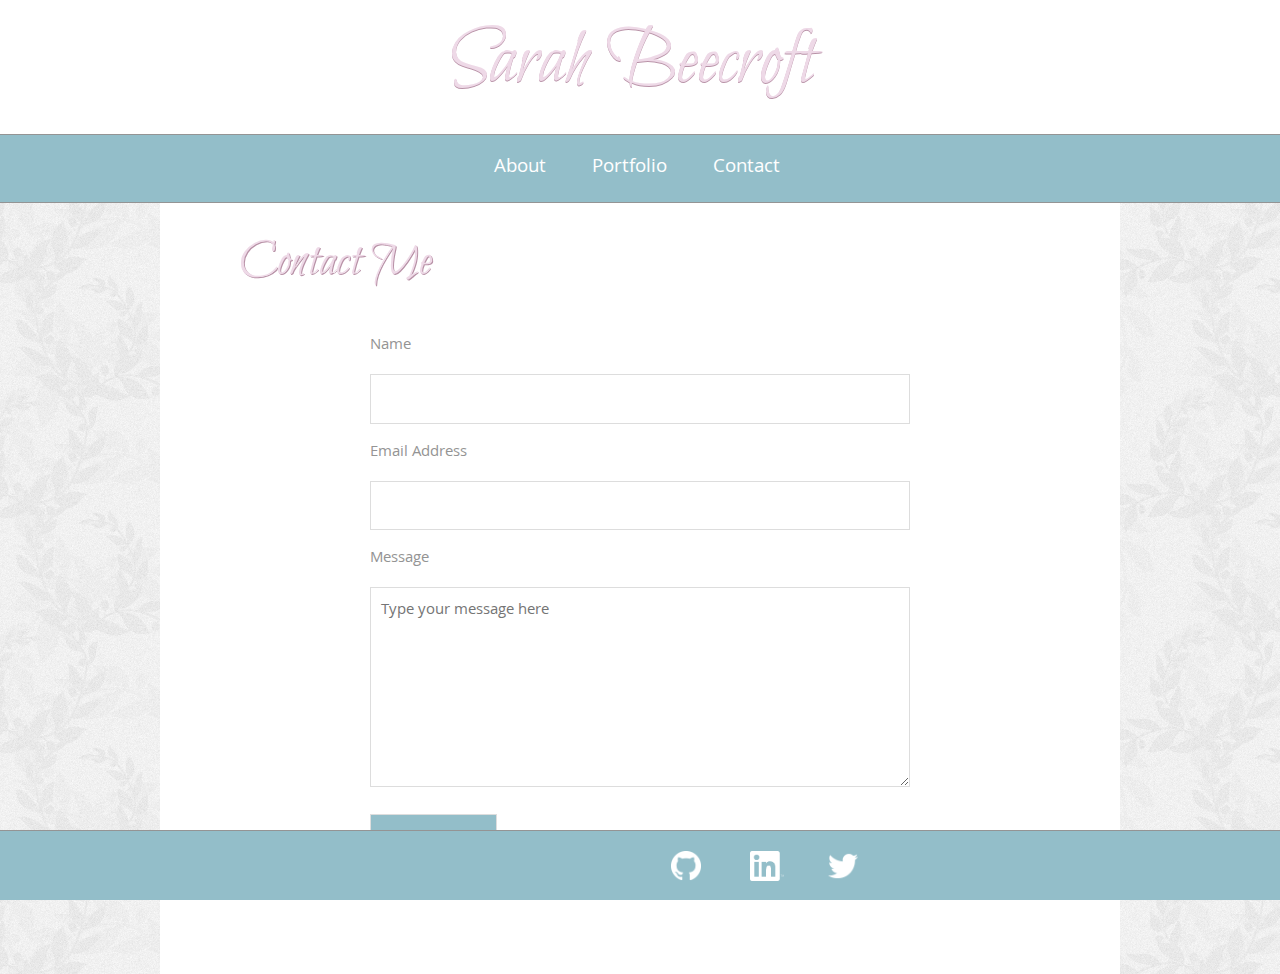
==== commit 4c445287: "Minor style changes" ====
--- a/contact.html
+++ b/contact.html
@@ -92,13 +92,13 @@
             <form action="none">
 
               <label for="name">Name</label>
-              <input type="text" id="name" name="full name" placeholder="John Smith">
+              <input type="text" id="name" name="full name">
 
-              <label for="email">Email</label>
-              <input type="text" id="email" name="email" placeholder="example@gmail.com">
+              <label for="email">Email Address</label>
+              <input type="text" id="email" name="email">
 
               <label for="message">Message</label>
-              <textarea id="message" name="message" placeholder="Write your message here"
+              <textarea id="message" name="message" placeholder="Type your message here"
                 style="height:200px"></textarea>
 
               <input type="submit" value="Submit"> <!-- Submit button -->
--- a/assets/css/style.css
+++ b/assets/css/style.css
@@ -14,19 +14,11 @@
   overflow-x: hidden; /* Hides horizontal scroll bar */
 }
 
-
 /* Header */
 header {
   background: white;  
   width:100%;
 }
-
-.fixedheader {
-  position: fixed;
-  top: 0;
-  width: 100%
-}
-
 
 /* Adds styling to h1 (name) */
 h1 {
@@ -37,20 +29,16 @@
   color: #eed9e7;
   text-align: center;
   margin-right: 12px;
-  text-shadow: 1.5px 1.5px #b892a7;
+  text-shadow: .5px .5px #b892a7;
 }
-
-/* Changes link background color on hover */
-h1:hover {
-  color: #b892a7;
-  text-shadow: 1.5px 1.5px #eed9e7;
-}
-
 
 /* Nav bar styling */
 #navbar {
   background: #93bec9;
+  border-top: 1px solid #949494;
+  border-bottom: 1px solid #949494;
 }
+
 .nav-item {
   background: #93bec9;
   font-size: 20px;
@@ -67,6 +55,17 @@
 .nav-link:hover {
   background-color: #4699a8;
   color: white;
+}
+
+
+/* Portfolio Styling */
+#starwars, #crystals, #reactiongif, #supersearch {
+  height: 120px;
+  width: 120px;
+}
+
+h3 {
+  font-size: 20px;
 }
 
 
@@ -92,15 +91,11 @@
   font-size: 50px;
   background: white;
   color: #eed9e7;
-  text-shadow: 1.5px 1.5px #b892a7;
+  text-shadow: .5px .5px #b892a7;
   margin: 30px 0px 0px 65px;
 }
 
-/* Changes link background color on hover */
-h2:hover {
-  color: #b892a7;
-  text-shadow: 1.5px 1.5px #eed9e7;
-}
+/* Portfolio styling */
 
 
 /* Contact */
@@ -146,6 +141,7 @@
   bottom: 0;
   background-color: #93bec9;
   height: 70px;
+  border-top: 1px solid #949494;
 }
   
 #github {
